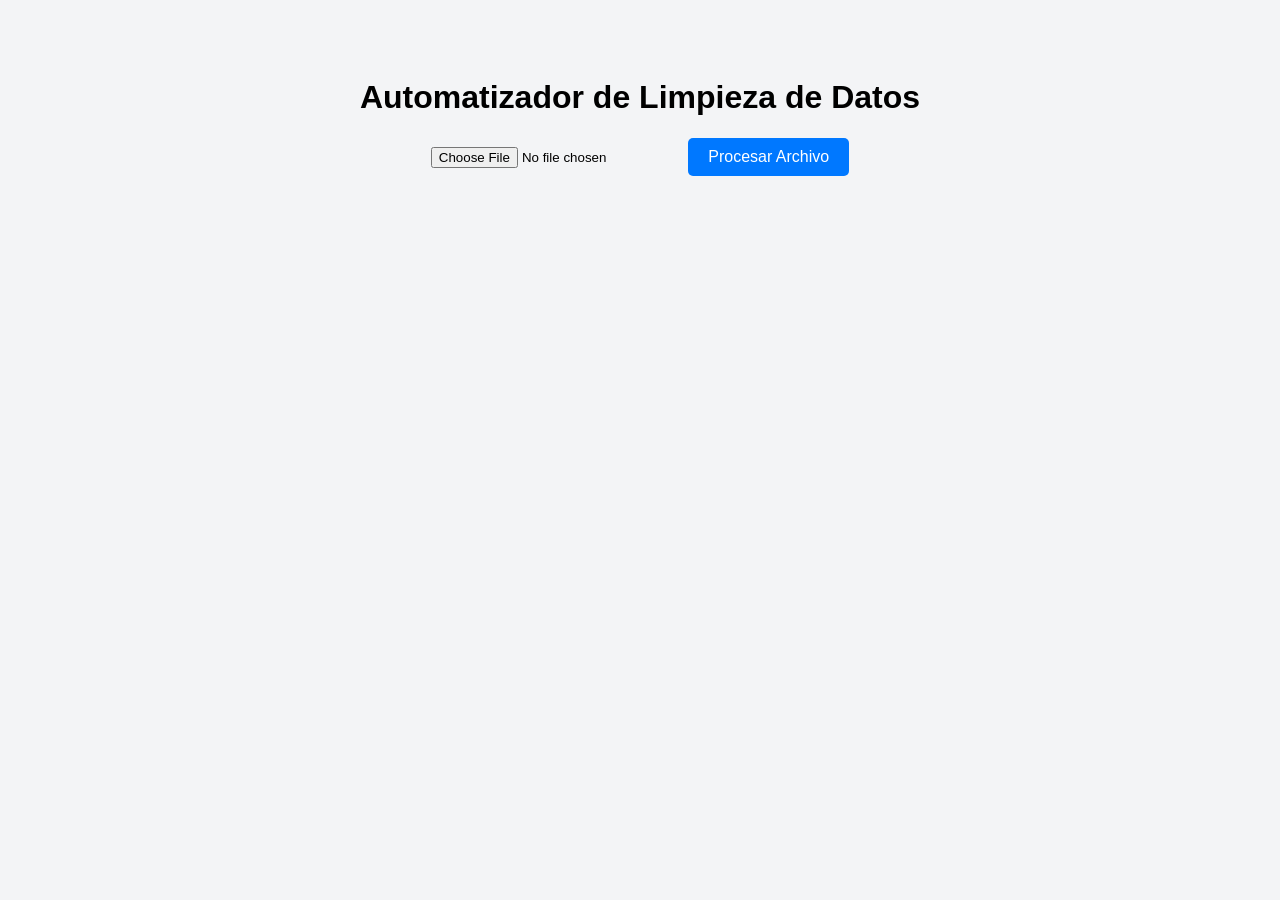
==== index.html @ 405d4a01 "Primer commit" ====
<!DOCTYPE html>
<html lang="es">
<head>
    <meta charset="UTF-8">
    <title>Procesador de Datos</title>
    <link rel="stylesheet" href="estilo.css">
</head>
<body>

    <h1>Automatizador de Limpieza de Datos</h1>

    <div class="contenedor">
        <input type="file" id="archivo" />
        <button onclick="subirArchivo()">Procesar Archivo</button>
    </div>

    <p id="estado"></p>

    <script src="script.js"></script>
</body>
</html>
---- estilo.css ----
body {
    background: #f3f4f6;
    font-family: Arial, sans-serif;
    text-align: center;
    padding: 50px;
}

.contenedor {
    margin-top: 20px;
}

button {
    padding: 10px 20px;
    background: #0078ff;
    border: none;
    color: white;
    font-size: 16px;
    cursor: pointer;
    border-radius: 5px;
}

button:hover {
    background: #005fcc;
}

#estado {
    margin-top: 20px;
    font-size: 18px;
}
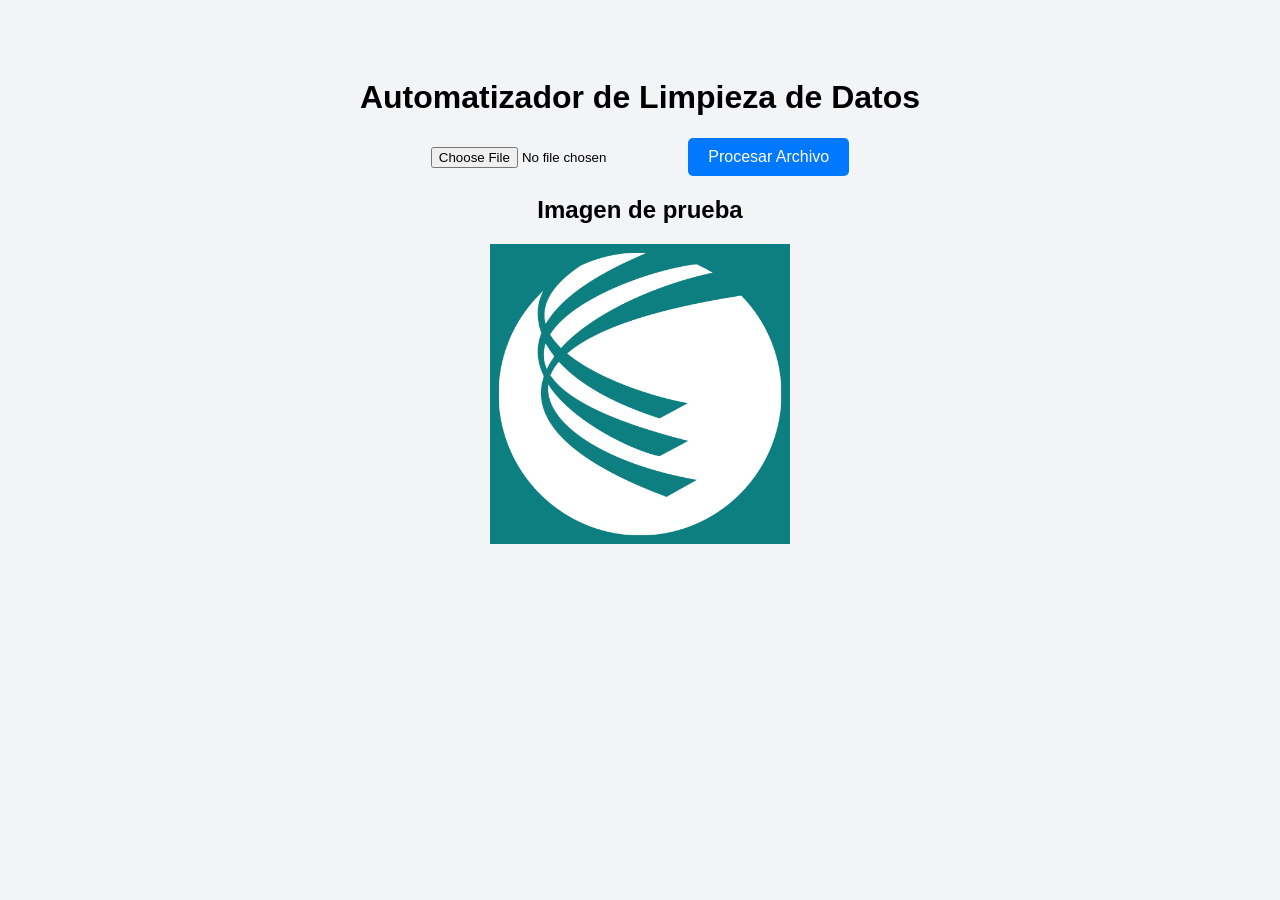
==== commit 3c1bb4f1: "Agrega estructura HTML y recursos iniciales" ====
--- a/index.html
+++ b/index.html
@@ -13,7 +13,12 @@
         <input type="file" id="archivo" />
         <button onclick="subirArchivo()">Procesar Archivo</button>
     </div>
-
+    
+    <!-- Ejemplo de imagen (ruta relativa a la carpeta "imagenes") -->
+    <div>
+        <h2>Imagen de prueba</h2>
+        <img src="imagenes/unnamed.png" alt="Imagen de prueba" style="max-width:300px;">
+    </div>
     <p id="estado"></p>
 
     <script src="script.js"></script>
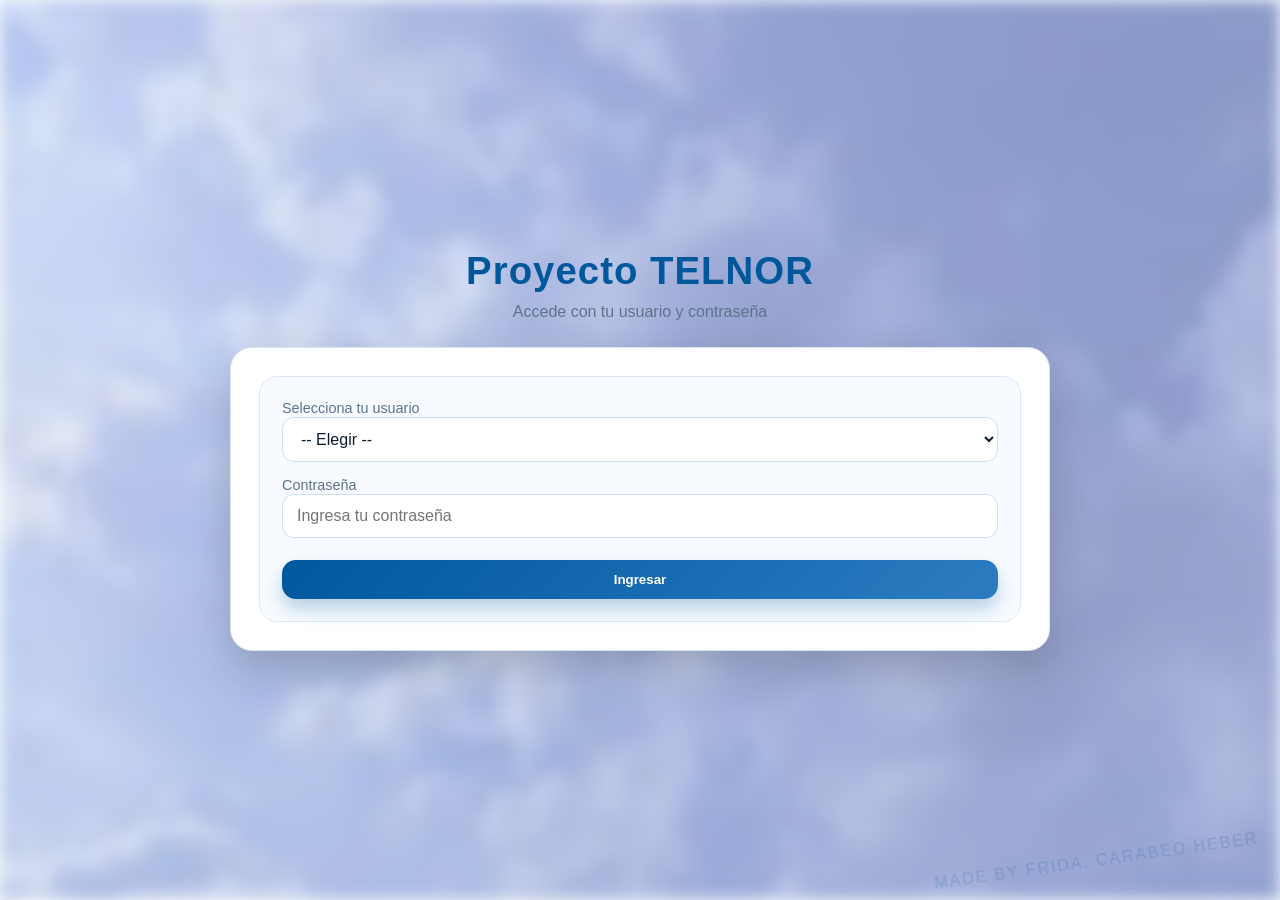
==== commit 33af8066: "prueba" ====
--- a/index.html
+++ b/index.html
@@ -1,26 +1,205 @@
 <!DOCTYPE html>
 <html lang="es">
 <head>
-    <meta charset="UTF-8">
-    <title>Procesador de Datos</title>
-    <link rel="stylesheet" href="estilo.css">
+  <meta charset="UTF-8">
+  <meta name="viewport" content="width=device-width, initial-scale=1.0"/>
+  <title>Inicio - Proyecto TELNOR</title>
+  <style>
+    :root{
+      --primary:#00589C;
+      --primary-light:#2d7cc2;
+      --primary-dark:#003f70;
+      --bg:#f1f6fb;
+      --panel:#ffffff;
+      --card:#f7fbff;
+      --text:#0b1d2e;
+      --muted:#5c738a;
+      --shadow:0 18px 40px rgba(0,0,0,0.18);
+    }
+
+    *{box-sizing:border-box;margin:0;padding:0}
+
+    body{
+      font-family: Arial, sans-serif;
+      color:var(--text);
+      min-height:100vh;
+      display:flex;
+      align-items:center;
+      justify-content:center;
+      padding:30px 16px;
+      position:relative;
+      overflow:hidden;
+    }
+
+    /* IMAGEN DE FONDO */
+    .bg-image{
+      position:fixed;
+      inset:0;
+      background:url("imagenes/imggg.jpeg") center/cover no-repeat;
+      filter:blur(8px) brightness(0.95);
+      z-index:0;
+    }
+
+    /* Capa suave encima de la imagen */
+    body::before{
+      content:"";
+      position:fixed;
+      inset:0;
+      background:rgba(241,246,251,0.55);
+      z-index:1;
+    }
+
+    /* Marca de agua */
+    body::after{
+      content:"MADE BY FRIDA, CARABEO HEBER";
+      position:fixed;
+      bottom:30px;
+      right:20px;
+      font-size:1rem;
+      letter-spacing:2px;
+      color:rgba(0,88,156,0.20);
+      transform:rotate(-8deg);
+      pointer-events:none;
+      z-index:2;
+    }
+
+    .wrapper{
+      width:100%;
+      max-width:820px;
+      text-align:center;
+      position:relative;
+      z-index:3;
+    }
+
+    h1{
+      color:var(--primary);
+      letter-spacing:1px;
+      margin-bottom:10px;
+      font-size:2.4rem;
+    }
+
+    p{
+      color:var(--muted);
+      margin-bottom:26px;
+      font-size:1rem;
+    }
+
+    .panel{
+      background:var(--panel);
+      border-radius:22px;
+      box-shadow:var(--shadow);
+      padding:28px;
+      border:1px solid #d5e6f7;
+    }
+
+    .login-card{
+      background:var(--card);
+      border-radius:18px;
+      padding:22px;
+      border:1px solid #dbe9f6;
+      text-align:left;
+      display:grid;
+      gap:14px;
+    }
+
+    label{
+      font-size:0.9rem;
+      color:var(--muted);
+    }
+
+    select, input{
+      width:100%;
+      padding:12px 14px;
+      border-radius:12px;
+      border:1px solid #cfe0f1;
+      background:#ffffff;
+      color:var(--text);
+      outline:none;
+      font-size:1rem;
+    }
+
+    .btn{
+      margin-top:8px;
+      width:100%;
+      padding:12px 18px;
+      border-radius:14px;
+      background:linear-gradient(135deg, var(--primary) 0%, var(--primary-light) 100%);
+      color:#ffffff;
+      font-weight:bold;
+      border:none;
+      cursor:pointer;
+      box-shadow:0 10px 18px rgba(0,88,156,0.25);
+      transition:transform 0.2s ease, box-shadow 0.3s ease;
+    }
+
+    .btn:hover{
+      transform:translateY(-2px);
+      box-shadow:0 14px 24px rgba(0,88,156,0.35);
+    }
+
+    .error{
+      margin-top:8px;
+      font-size:0.9rem;
+      color:#b42318;
+      display:none;
+    }
+  </style>
 </head>
 <body>
-
-    <h1>Automatizador de Limpieza de Datos</h1>
-
-    <div class="contenedor">
-        <input type="file" id="archivo" />
-        <button onclick="subirArchivo()">Procesar Archivo</button>
+  <!-- IMAGEN DE FONDO -->
+  <div class="bg-image"></div>
+
+  <div class="wrapper">
+    <h1>Proyecto TELNOR</h1>
+    <p>Accede con tu usuario y contraseña</p>
+
+    <div class="panel">
+      <form class="login-card" id="loginForm">
+        <div>
+          <label for="usuario">Selecciona tu usuario</label>
+          <select id="usuario" required>
+            <option value="">-- Elegir --</option>
+            <option value="valeria">Valeria</option>
+            <option value="christian">Christian</option>
+          </select>
+        </div>
+
+        <div>
+          <label for="password">Contraseña</label>
+          <input id="password" type="password" placeholder="Ingresa tu contraseña" required />
+        </div>
+
+        <button class="btn" type="submit">Ingresar</button>
+        <div class="error" id="errorMsg">Usuario o contraseña incorrectos.</div>
+      </form>
     </div>
-    
-    <!-- Ejemplo de imagen (ruta relativa a la carpeta "imagenes") -->
-    <div>
-        <h2>Imagen de prueba</h2>
-        <img src="imagenes/unnamed.png" alt="Imagen de prueba" style="max-width:300px;">
-    </div>
-    <p id="estado"></p>
-
-    <script src="script.js"></script>
+  </div>
+
+  <script>
+    const form = document.getElementById("loginForm");
+    const usuario = document.getElementById("usuario");
+    const password = document.getElementById("password");
+    const errorMsg = document.getElementById("errorMsg");
+
+    form.addEventListener("submit", (e) => {
+      e.preventDefault();
+      errorMsg.style.display = "none";
+
+      const user = usuario.value;
+      const pass = password.value;
+
+      if (user === "valeria" && pass === "12345678") {
+        window.location.href = "valeria-semaforo.html";
+        return;
+      }
+
+      if (user === "christian" && pass === "87654321") {
+        window.location.href = "christian.html";
+        return;
+      }
+
+      errorMsg.style.display = "block";
+    });
+  </script>
 </body>
 </html>
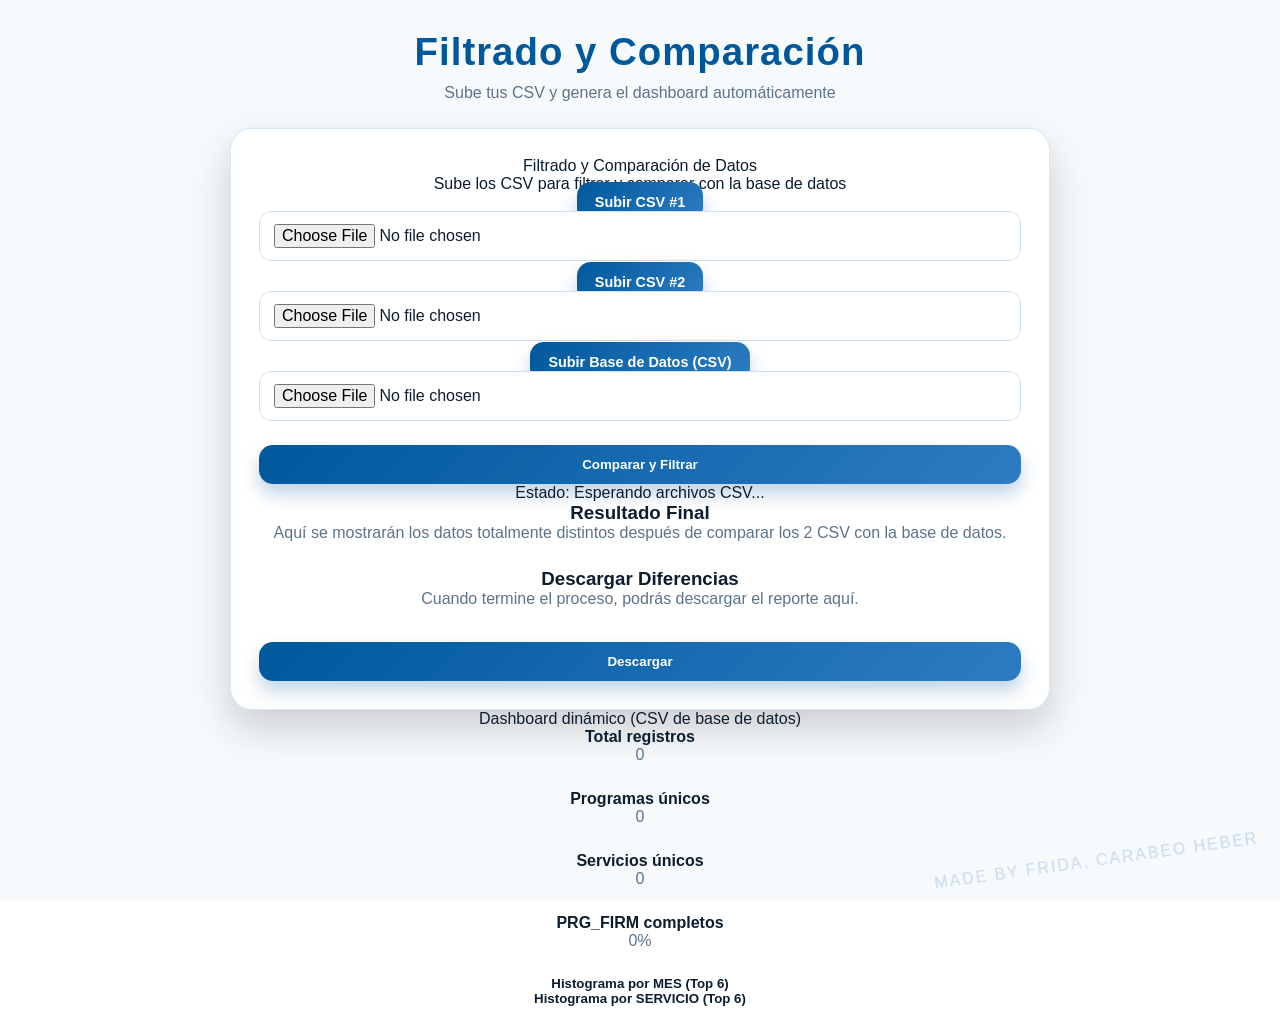
==== commit 3de1a054: "Changes to be committed: 	modified:   assets/estilo.css 	modified:   index.html" ====
--- a/index.html
+++ b/index.html
@@ -1,204 +1,153 @@
 <!DOCTYPE html>
 <html lang="es">
 <head>
-  <meta charset="UTF-8">
+  <meta charset="UTF-8" />
   <meta name="viewport" content="width=device-width, initial-scale=1.0"/>
-  <title>Inicio - Proyecto TELNOR</title>
-  <style>
-    :root{
-      --primary:#00589C;
-      --primary-light:#2d7cc2;
-      --primary-dark:#003f70;
-      --bg:#f1f6fb;
-      --panel:#ffffff;
-      --card:#f7fbff;
-      --text:#0b1d2e;
-      --muted:#5c738a;
-      --shadow:0 18px 40px rgba(0,0,0,0.18);
-    }
-
-    *{box-sizing:border-box;margin:0;padding:0}
-
-    body{
-      font-family: Arial, sans-serif;
-      color:var(--text);
-      min-height:100vh;
-      display:flex;
-      align-items:center;
-      justify-content:center;
-      padding:30px 16px;
-      position:relative;
-      overflow:hidden;
-    }
-
-    /* IMAGEN DE FONDO */
-    .bg-image{
-      position:fixed;
-      inset:0;
-      background:url("imagenes/imggg.jpeg") center/cover no-repeat;
-      filter:blur(8px) brightness(0.95);
-      z-index:0;
-    }
-
-    /* Capa suave encima de la imagen */
-    body::before{
-      content:"";
-      position:fixed;
-      inset:0;
-      background:rgba(241,246,251,0.55);
-      z-index:1;
-    }
-
-    /* Marca de agua */
-    body::after{
-      content:"MADE BY FRIDA, CARABEO HEBER";
-      position:fixed;
-      bottom:30px;
-      right:20px;
-      font-size:1rem;
-      letter-spacing:2px;
-      color:rgba(0,88,156,0.20);
-      transform:rotate(-8deg);
-      pointer-events:none;
-      z-index:2;
-    }
-
-    .wrapper{
-      width:100%;
-      max-width:820px;
-      text-align:center;
-      position:relative;
-      z-index:3;
-    }
-
-    h1{
-      color:var(--primary);
-      letter-spacing:1px;
-      margin-bottom:10px;
-      font-size:2.4rem;
-    }
-
-    p{
-      color:var(--muted);
-      margin-bottom:26px;
-      font-size:1rem;
-    }
-
-    .panel{
-      background:var(--panel);
-      border-radius:22px;
-      box-shadow:var(--shadow);
-      padding:28px;
-      border:1px solid #d5e6f7;
-    }
-
-    .login-card{
-      background:var(--card);
-      border-radius:18px;
-      padding:22px;
-      border:1px solid #dbe9f6;
-      text-align:left;
-      display:grid;
-      gap:14px;
-    }
-
-    label{
-      font-size:0.9rem;
-      color:var(--muted);
-    }
-
-    select, input{
-      width:100%;
-      padding:12px 14px;
-      border-radius:12px;
-      border:1px solid #cfe0f1;
-      background:#ffffff;
-      color:var(--text);
-      outline:none;
-      font-size:1rem;
-    }
-
-    .btn{
-      margin-top:8px;
-      width:100%;
-      padding:12px 18px;
-      border-radius:14px;
-      background:linear-gradient(135deg, var(--primary) 0%, var(--primary-light) 100%);
-      color:#ffffff;
-      font-weight:bold;
-      border:none;
-      cursor:pointer;
-      box-shadow:0 10px 18px rgba(0,88,156,0.25);
-      transition:transform 0.2s ease, box-shadow 0.3s ease;
-    }
-
-    .btn:hover{
-      transform:translateY(-2px);
-      box-shadow:0 14px 24px rgba(0,88,156,0.35);
-    }
-
-    .error{
-      margin-top:8px;
-      font-size:0.9rem;
-      color:#b42318;
-      display:none;
-    }
-  </style>
+  <title>DATOS TELNOR</title>
+  <link rel="stylesheet" href="assets/estilo.css">
 </head>
 <body>
-  <!-- IMAGEN DE FONDO -->
-  <div class="bg-image"></div>
+  <div class="wrapper">
+    <header>
+      <h1>Filtrado y Comparación</h1>
+      <p>Sube tus CSV y genera el dashboard automáticamente</p>
+    </header>
 
-  <div class="wrapper">
-    <h1>Proyecto TELNOR</h1>
-    <p>Accede con tu usuario y contraseña</p>
+    <section class="panel">
+      <div class="card">
+        <div class="upload-title">Filtrado y Comparación de Datos</div>
+        <div class="upload-sub">Sube los CSV para filtrar y comparar con la base de datos</div>
 
-    <div class="panel">
-      <form class="login-card" id="loginForm">
-        <div>
-          <label for="usuario">Selecciona tu usuario</label>
-          <select id="usuario" required>
-            <option value="">-- Elegir --</option>
-            <option value="valeria">Valeria</option>
-            <option value="christian">Christian</option>
-          </select>
+        <label class="btn" for="csvA">Subir CSV #1</label>
+        <input id="csvA" type="file" accept=".csv" />
+        <div style="height:12px;"></div>
+
+        <label class="btn" for="csvB">Subir CSV #2</label>
+        <input id="csvB" type="file" accept=".csv" />
+        <div style="height:12px;"></div>
+
+        <label class="btn btn-secondary" for="csvBase">Subir Base de Datos (CSV)</label>
+        <input id="csvBase" type="file" accept=".csv" />
+
+        <div style="margin-top:16px;">
+          <button class="btn">Comparar y Filtrar</button>
         </div>
 
-        <div>
-          <label for="password">Contraseña</label>
-          <input id="password" type="password" placeholder="Ingresa tu contraseña" required />
+        <div class="status" id="csvStatus">
+          Estado: Esperando archivos CSV...
+        </div>
+      </div>
+
+      <div class="right">
+        <div class="info">
+          <h3>Resultado Final</h3>
+          <p>Aquí se mostrarán los datos totalmente distintos después de comparar los 2 CSV con la base de datos.</p>
         </div>
 
-        <button class="btn" type="submit">Ingresar</button>
-        <div class="error" id="errorMsg">Usuario o contraseña incorrectos.</div>
-      </form>
-    </div>
+        <div class="download">
+          <h3>Descargar Diferencias</h3>
+          <p>Cuando termine el proceso, podrás descargar el reporte aquí.</p>
+          <button class="btn">Descargar</button>
+        </div>
+      </div>
+    </section>
+
+    <section class="dashboard">
+      <div class="dash-title">Dashboard dinámico (CSV de base de datos)</div>
+
+      <div class="kpi-grid">
+        <div class="kpi"><h4>Total registros</h4><p id="kpiTotal">0</p></div>
+        <div class="kpi"><h4>Programas únicos</h4><p id="kpiProgramas">0</p></div>
+        <div class="kpi"><h4>Servicios únicos</h4><p id="kpiServicios">0</p></div>
+        <div class="kpi"><h4>PRG_FIRM completos</h4><p id="kpiFirm">0%</p></div>
+      </div>
+
+      <div class="histograms">
+        <div class="histogram">
+          <h5>Histograma por MES (Top 6)</h5>
+          <div class="bars" id="barsMes"></div>
+          <div class="legend" id="legendMes"></div>
+        </div>
+        <div class="histogram">
+          <h5>Histograma por SERVICIO (Top 6)</h5>
+          <div class="bars" id="barsServicio"></div>
+          <div class="legend" id="legendServicio"></div>
+        </div>
+      </div>
+    </section>
   </div>
 
   <script>
-    const form = document.getElementById("loginForm");
-    const usuario = document.getElementById("usuario");
-    const password = document.getElementById("password");
-    const errorMsg = document.getElementById("errorMsg");
+    const csvBaseInput = document.getElementById("csvBase");
+    const csvStatus = document.getElementById("csvStatus");
+    const kpiTotal = document.getElementById("kpiTotal");
+    const kpiProgramas = document.getElementById("kpiProgramas");
+    const kpiServicios = document.getElementById("kpiServicios");
+    const kpiFirm = document.getElementById("kpiFirm");
+    const barsMes = document.getElementById("barsMes");
+    const legendMes = document.getElementById("legendMes");
+    const barsServicio = document.getElementById("barsServicio");
+    const legendServicio = document.getElementById("legendServicio");
 
-    form.addEventListener("submit", (e) => {
-      e.preventDefault();
-      errorMsg.style.display = "none";
+    function parseCSV(text){
+      const lines = text.trim().split(/\r?\n/);
+      const headers = lines.shift().split(",").map(h => h.trim());
+      return lines.map(line => {
+        const values = line.split(",").map(v => v.trim());
+        const obj = {};
+        headers.forEach((h, i) => obj[h] = values[i] ?? "");
+        return obj;
+      });
+    }
 
-      const user = usuario.value;
-      const pass = password.value;
+    function countBy(rows, key){
+      const map = new Map();
+      rows.forEach(r => {
+        const val = (r[key] || "").trim();
+        if(!val) return;
+        map.set(val, (map.get(val) || 0) + 1);
+      });
+      return Array.from(map.entries()).sort((a,b)=>b[1]-a[1]).slice(0,6);
+    }
 
-      if (user === "valeria" && pass === "12345678") {
-        window.location.href = "valeria-semaforo.html";
-        return;
-      }
+    function renderBars(container, legend, data){
+      container.innerHTML = "";
+      legend.innerHTML = "";
+      const max = Math.max(...data.map(d=>d[1]), 1);
+      data.forEach(([label, value])=>{
+        const bar = document.createElement("div");
+        bar.className = "bar";
+        bar.style.height = `${(value / max) * 100}%`;
+        container.appendChild(bar);
 
-      if (user === "christian" && pass === "87654321") {
-        window.location.href = "christian.html";
-        return;
-      }
+        const item = document.createElement("div");
+        item.textContent = `${label}: ${value}`;
+        legend.appendChild(item);
+      });
+    }
 
-      errorMsg.style.display = "block";
+    csvBaseInput.addEventListener("change", (e)=>{
+      const file = e.target.files[0];
+      if(!file) return;
+
+      const reader = new FileReader();
+      reader.onload = () => {
+        const rows = parseCSV(reader.result);
+
+        csvStatus.textContent = `Estado: Base de datos cargada (${rows.length} filas).`;
+
+        kpiTotal.textContent = rows.length.toLocaleString();
+        kpiProgramas.textContent = new Set(rows.map(r => r["PROGRAMA"]?.trim()).filter(Boolean)).size;
+        kpiServicios.textContent = new Set(rows.map(r => r["SERVICIO"]?.trim()).filter(Boolean)).size;
+
+        const firmCount = rows.filter(r => (r["PRG_FIRM"] || "").trim() !== "").length;
+        const firmPct = rows.length ? Math.round((firmCount / rows.length) * 100) : 0;
+        kpiFirm.textContent = `${firmPct}%`;
+
+        renderBars(barsMes, legendMes, countBy(rows, "MES"));
+        renderBars(barsServicio, legendServicio, countBy(rows, "SERVICIO"));
+      };
+      reader.readAsText(file);
     });
   </script>
 </body>
--- a/assets/estilo.css
+++ b/assets/estilo.css
@@ -0,0 +1,138 @@
+  :root{
+      --primary:#00589C;
+      --primary-light:#2d7cc2;
+      --primary-dark:#003f70;
+      --bg:#f1f6fb;
+      --panel:#ffffff;
+      --card:#f7fbff;
+      --text:#0b1d2e;
+      --muted:#5c738a;
+      --shadow:0 18px 40px rgba(0,0,0,0.18);
+    }
+
+    *{box-sizing:border-box;margin:0;padding:0}
+
+    body{
+      font-family: Arial, sans-serif;
+      color:var(--text);
+      min-height:100vh;
+      display:flex;
+      align-items:center;
+      justify-content:center;
+      padding:30px 16px;
+      position:relative;
+      overflow:hidden;
+    }
+
+    /* IMAGEN DE FONDO */
+    .bg-image{
+      position:fixed;
+      inset:0;
+      background:url("imagenes/imggg.jpeg") center/cover no-repeat;
+      filter:blur(8px) brightness(0.95);
+      z-index:0;
+    }
+
+    /* Capa suave encima de la imagen */
+    body::before{
+      content:"";
+      position:fixed;
+      inset:0;
+      background:rgba(241,246,251,0.55);
+      z-index:1;
+    }
+
+    /* Marca de agua */
+    body::after{
+      content:"MADE BY FRIDA, CARABEO HEBER";
+      position:fixed;
+      bottom:30px;
+      right:20px;
+      font-size:1rem;
+      letter-spacing:2px;
+      color:rgba(0,88,156,0.20);
+      transform:rotate(-8deg);
+      pointer-events:none;
+      z-index:2;
+    }
+
+    .wrapper{
+      width:100%;
+      max-width:820px;
+      text-align:center;
+      position:relative;
+      z-index:3;
+    }
+
+    h1{
+      color:var(--primary);
+      letter-spacing:1px;
+      margin-bottom:10px;
+      font-size:2.4rem;
+    }
+
+    p{
+      color:var(--muted);
+      margin-bottom:26px;
+      font-size:1rem;
+    }
+
+    .panel{
+      background:var(--panel);
+      border-radius:22px;
+      box-shadow:var(--shadow);
+      padding:28px;
+      border:1px solid #d5e6f7;
+    }
+
+    .login-card{
+      background:var(--card);
+      border-radius:18px;
+      padding:22px;
+      border:1px solid #dbe9f6;
+      text-align:left;
+      display:grid;
+      gap:14px;
+    }
+
+    label{
+      font-size:0.9rem;
+      color:var(--muted);
+    }
+
+    select, input{
+      width:100%;
+      padding:12px 14px;
+      border-radius:12px;
+      border:1px solid #cfe0f1;
+      background:#ffffff;
+      color:var(--text);
+      outline:none;
+      font-size:1rem;
+    }
+
+    .btn{
+      margin-top:8px;
+      width:100%;
+      padding:12px 18px;
+      border-radius:14px;
+      background:linear-gradient(135deg, var(--primary) 0%, var(--primary-light) 100%);
+      color:#ffffff;
+      font-weight:bold;
+      border:none;
+      cursor:pointer;
+      box-shadow:0 10px 18px rgba(0,88,156,0.25);
+      transition:transform 0.2s ease, box-shadow 0.3s ease;
+    }
+
+    .btn:hover{
+      transform:translateY(-2px);
+      box-shadow:0 14px 24px rgba(0,88,156,0.35);
+    }
+
+    .error{
+      margin-top:8px;
+      font-size:0.9rem;
+      color:#b42318;
+      display:none;
+    } 
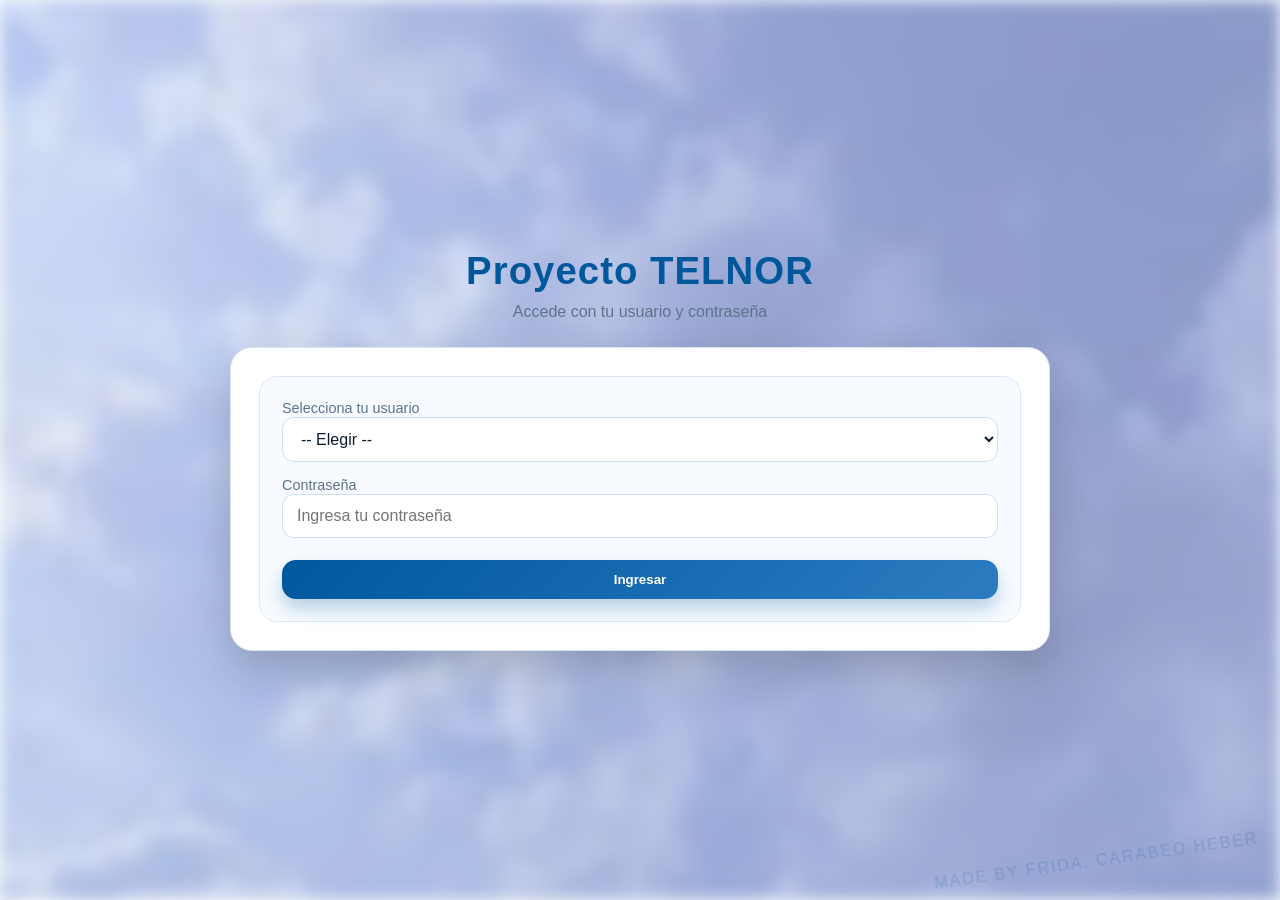
==== commit d39902ee: "PRUEBA" ====
--- a/index.html
+++ b/index.html
@@ -1,153 +1,204 @@
 <!DOCTYPE html>
 <html lang="es">
 <head>
-  <meta charset="UTF-8" />
+  <meta charset="UTF-8">
   <meta name="viewport" content="width=device-width, initial-scale=1.0"/>
-  <title>DATOS TELNOR</title>
-  <link rel="stylesheet" href="assets/estilo.css">
+  <title>Inicio - Proyecto TELNOR</title>
+  <style>
+    :root{
+      --primary:#00589C;
+      --primary-light:#2d7cc2;
+      --primary-dark:#003f70;
+      --bg:#f1f6fb;
+      --panel:#ffffff;
+      --card:#f7fbff;
+      --text:#0b1d2e;
+      --muted:#5c738a;
+      --shadow:0 18px 40px rgba(0,0,0,0.18);
+    }
+
+    *{box-sizing:border-box;margin:0;padding:0}
+
+    body{
+      font-family: Arial, sans-serif;
+      color:var(--text);
+      min-height:100vh;
+      display:flex;
+      align-items:center;
+      justify-content:center;
+      padding:30px 16px;
+      position:relative;
+      overflow:hidden;
+    }
+
+    /* IMAGEN DE FONDO */
+    .bg-image{
+      position:fixed;
+      inset:0;
+      background:url("imagenes/imggg.jpeg") center/cover no-repeat;
+      filter:blur(8px) brightness(0.95);
+      z-index:0;
+    }
+
+    /* Capa suave encima de la imagen */
+    body::before{
+      content:"";
+      position:fixed;
+      inset:0;
+      background:rgba(241,246,251,0.55);
+      z-index:1;
+    }
+
+    /* Marca de agua */
+    body::after{
+      content:"MADE BY FRIDA, CARABEO HEBER";
+      position:fixed;
+      bottom:30px;
+      right:20px;
+      font-size:1rem;
+      letter-spacing:2px;
+      color:rgba(0,88,156,0.20);
+      transform:rotate(-8deg);
+      pointer-events:none;
+      z-index:2;
+    }
+
+    .wrapper{
+      width:100%;
+      max-width:820px;
+      text-align:center;
+      position:relative;
+      z-index:3;
+    }
+
+    h1{
+      color:var(--primary);
+      letter-spacing:1px;
+      margin-bottom:10px;
+      font-size:2.4rem;
+    }
+
+    p{
+      color:var(--muted);
+      margin-bottom:26px;
+      font-size:1rem;
+    }
+
+    .panel{
+      background:var(--panel);
+      border-radius:22px;
+      box-shadow:var(--shadow);
+      padding:28px;
+      border:1px solid #d5e6f7;
+    }
+
+    .login-card{
+      background:var(--card);
+      border-radius:18px;
+      padding:22px;
+      border:1px solid #dbe9f6;
+      text-align:left;
+      display:grid;
+      gap:14px;
+    }
+
+    label{
+      font-size:0.9rem;
+      color:var(--muted);
+    }
+
+    select, input{
+      width:100%;
+      padding:12px 14px;
+      border-radius:12px;
+      border:1px solid #cfe0f1;
+      background:#ffffff;
+      color:var(--text);
+      outline:none;
+      font-size:1rem;
+    }
+
+    .btn{
+      margin-top:8px;
+      width:100%;
+      padding:12px 18px;
+      border-radius:14px;
+      background:linear-gradient(135deg, var(--primary) 0%, var(--primary-light) 100%);
+      color:#ffffff;
+      font-weight:bold;
+      border:none;
+      cursor:pointer;
+      box-shadow:0 10px 18px rgba(0,88,156,0.25);
+      transition:transform 0.2s ease, box-shadow 0.3s ease;
+    }
+
+    .btn:hover{
+      transform:translateY(-2px);
+      box-shadow:0 14px 24px rgba(0,88,156,0.35);
+    }
+
+    .error{
+      margin-top:8px;
+      font-size:0.9rem;
+      color:#b42318;
+      display:none;
+    }
+  </style>
 </head>
 <body>
+  <!-- IMAGEN DE FONDO -->
+  <div class="bg-image"></div>
+
   <div class="wrapper">
-    <header>
-      <h1>Filtrado y Comparación</h1>
-      <p>Sube tus CSV y genera el dashboard automáticamente</p>
-    </header>
-
-    <section class="panel">
-      <div class="card">
-        <div class="upload-title">Filtrado y Comparación de Datos</div>
-        <div class="upload-sub">Sube los CSV para filtrar y comparar con la base de datos</div>
-
-        <label class="btn" for="csvA">Subir CSV #1</label>
-        <input id="csvA" type="file" accept=".csv" />
-        <div style="height:12px;"></div>
-
-        <label class="btn" for="csvB">Subir CSV #2</label>
-        <input id="csvB" type="file" accept=".csv" />
-        <div style="height:12px;"></div>
-
-        <label class="btn btn-secondary" for="csvBase">Subir Base de Datos (CSV)</label>
-        <input id="csvBase" type="file" accept=".csv" />
-
-        <div style="margin-top:16px;">
-          <button class="btn">Comparar y Filtrar</button>
+    <h1>Proyecto TELNOR</h1>
+    <p>Accede con tu usuario y contraseña</p>
+
+    <div class="panel">
+      <form class="login-card" id="loginForm">
+        <div>
+          <label for="usuario">Selecciona tu usuario</label>
+          <select id="usuario" required>
+            <option value="">-- Elegir --</option>
+            <option value="valeria">Valeria</option>
+            <option value="christian">Christian</option>
+          </select>
         </div>
 
-        <div class="status" id="csvStatus">
-          Estado: Esperando archivos CSV...
+        <div>
+          <label for="password">Contraseña</label>
+          <input id="password" type="password" placeholder="Ingresa tu contraseña" required />
         </div>
-      </div>
-
-      <div class="right">
-        <div class="info">
-          <h3>Resultado Final</h3>
-          <p>Aquí se mostrarán los datos totalmente distintos después de comparar los 2 CSV con la base de datos.</p>
-        </div>
-
-        <div class="download">
-          <h3>Descargar Diferencias</h3>
-          <p>Cuando termine el proceso, podrás descargar el reporte aquí.</p>
-          <button class="btn">Descargar</button>
-        </div>
-      </div>
-    </section>
-
-    <section class="dashboard">
-      <div class="dash-title">Dashboard dinámico (CSV de base de datos)</div>
-
-      <div class="kpi-grid">
-        <div class="kpi"><h4>Total registros</h4><p id="kpiTotal">0</p></div>
-        <div class="kpi"><h4>Programas únicos</h4><p id="kpiProgramas">0</p></div>
-        <div class="kpi"><h4>Servicios únicos</h4><p id="kpiServicios">0</p></div>
-        <div class="kpi"><h4>PRG_FIRM completos</h4><p id="kpiFirm">0%</p></div>
-      </div>
-
-      <div class="histograms">
-        <div class="histogram">
-          <h5>Histograma por MES (Top 6)</h5>
-          <div class="bars" id="barsMes"></div>
-          <div class="legend" id="legendMes"></div>
-        </div>
-        <div class="histogram">
-          <h5>Histograma por SERVICIO (Top 6)</h5>
-          <div class="bars" id="barsServicio"></div>
-          <div class="legend" id="legendServicio"></div>
-        </div>
-      </div>
-    </section>
+
+        <button class="btn" type="submit">Ingresar</button>
+        <div class="error" id="errorMsg">Usuario o contraseña incorrectos.</div>
+      </form>
+    </div>
   </div>
 
   <script>
-    const csvBaseInput = document.getElementById("csvBase");
-    const csvStatus = document.getElementById("csvStatus");
-    const kpiTotal = document.getElementById("kpiTotal");
-    const kpiProgramas = document.getElementById("kpiProgramas");
-    const kpiServicios = document.getElementById("kpiServicios");
-    const kpiFirm = document.getElementById("kpiFirm");
-    const barsMes = document.getElementById("barsMes");
-    const legendMes = document.getElementById("legendMes");
-    const barsServicio = document.getElementById("barsServicio");
-    const legendServicio = document.getElementById("legendServicio");
-
-    function parseCSV(text){
-      const lines = text.trim().split(/\r?\n/);
-      const headers = lines.shift().split(",").map(h => h.trim());
-      return lines.map(line => {
-        const values = line.split(",").map(v => v.trim());
-        const obj = {};
-        headers.forEach((h, i) => obj[h] = values[i] ?? "");
-        return obj;
-      });
-    }
-
-    function countBy(rows, key){
-      const map = new Map();
-      rows.forEach(r => {
-        const val = (r[key] || "").trim();
-        if(!val) return;
-        map.set(val, (map.get(val) || 0) + 1);
-      });
-      return Array.from(map.entries()).sort((a,b)=>b[1]-a[1]).slice(0,6);
-    }
-
-    function renderBars(container, legend, data){
-      container.innerHTML = "";
-      legend.innerHTML = "";
-      const max = Math.max(...data.map(d=>d[1]), 1);
-      data.forEach(([label, value])=>{
-        const bar = document.createElement("div");
-        bar.className = "bar";
-        bar.style.height = `${(value / max) * 100}%`;
-        container.appendChild(bar);
-
-        const item = document.createElement("div");
-        item.textContent = `${label}: ${value}`;
-        legend.appendChild(item);
-      });
-    }
-
-    csvBaseInput.addEventListener("change", (e)=>{
-      const file = e.target.files[0];
-      if(!file) return;
-
-      const reader = new FileReader();
-      reader.onload = () => {
-        const rows = parseCSV(reader.result);
-
-        csvStatus.textContent = `Estado: Base de datos cargada (${rows.length} filas).`;
-
-        kpiTotal.textContent = rows.length.toLocaleString();
-        kpiProgramas.textContent = new Set(rows.map(r => r["PROGRAMA"]?.trim()).filter(Boolean)).size;
-        kpiServicios.textContent = new Set(rows.map(r => r["SERVICIO"]?.trim()).filter(Boolean)).size;
-
-        const firmCount = rows.filter(r => (r["PRG_FIRM"] || "").trim() !== "").length;
-        const firmPct = rows.length ? Math.round((firmCount / rows.length) * 100) : 0;
-        kpiFirm.textContent = `${firmPct}%`;
-
-        renderBars(barsMes, legendMes, countBy(rows, "MES"));
-        renderBars(barsServicio, legendServicio, countBy(rows, "SERVICIO"));
-      };
-      reader.readAsText(file);
+    const form = document.getElementById("loginForm");
+    const usuario = document.getElementById("usuario");
+    const password = document.getElementById("password");
+    const errorMsg = document.getElementById("errorMsg");
+
+    form.addEventListener("submit", (e) => {
+      e.preventDefault();
+      errorMsg.style.display = "none";
+
+      const user = usuario.value;
+      const pass = password.value;
+
+      if (user === "valeria" && pass === "12345678") {
+        window.location.href = "valeria-semaforo.html";
+        return;
+      }
+
+      if (user === "christian" && pass === "87654321") {
+        window.location.href = "christian.html";
+        return;
+      }
+
+      errorMsg.style.display = "block";
     });
   </script>
 </body>
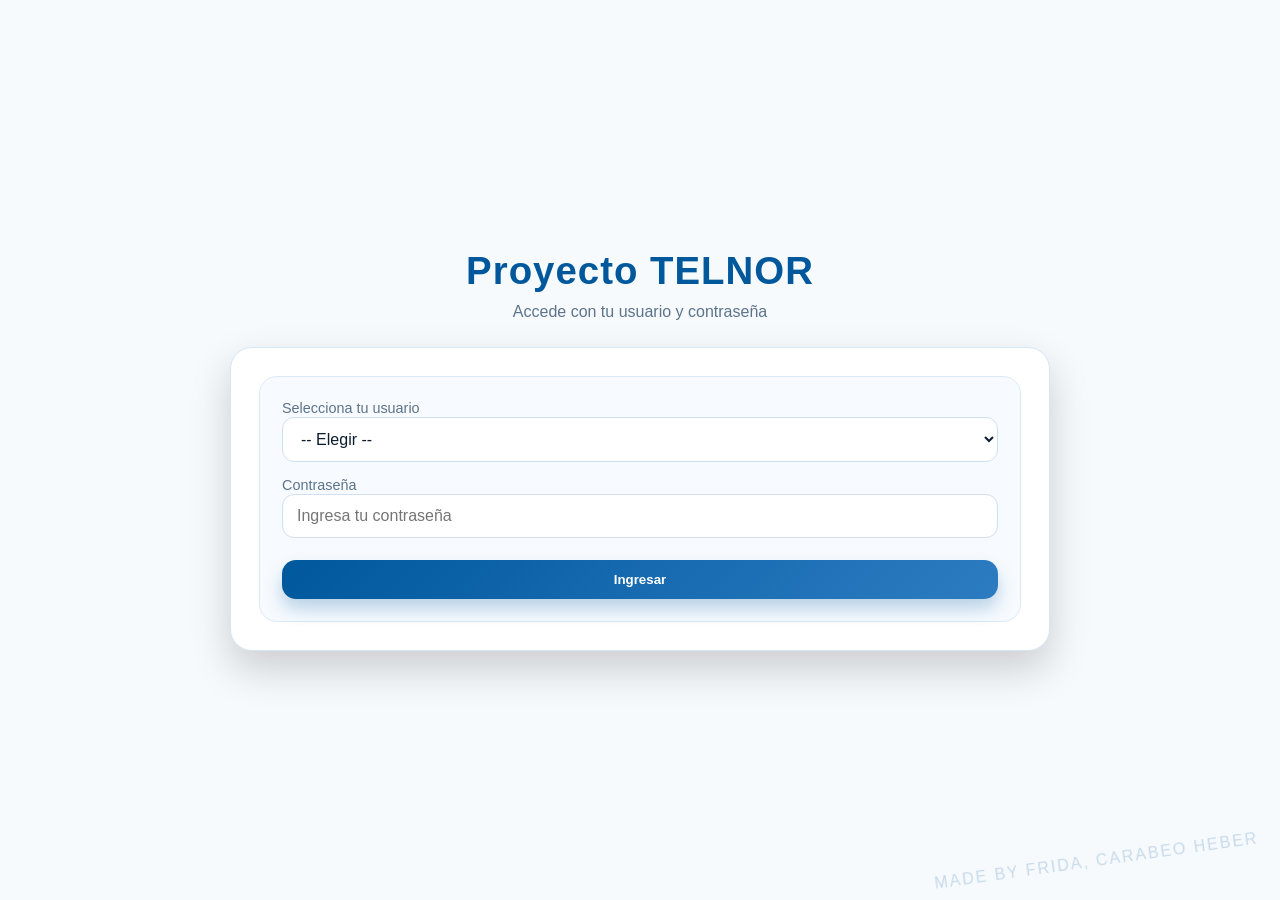
==== commit b13a5df1: "modified:   "TableroMa\303\261anero.py" 	new file:   assets/Distritos nuevos Mara.xlsx 	new file:   " ====
--- a/index.html
+++ b/index.html
@@ -4,146 +4,7 @@
   <meta charset="UTF-8">
   <meta name="viewport" content="width=device-width, initial-scale=1.0"/>
   <title>Inicio - Proyecto TELNOR</title>
-  <style>
-    :root{
-      --primary:#00589C;
-      --primary-light:#2d7cc2;
-      --primary-dark:#003f70;
-      --bg:#f1f6fb;
-      --panel:#ffffff;
-      --card:#f7fbff;
-      --text:#0b1d2e;
-      --muted:#5c738a;
-      --shadow:0 18px 40px rgba(0,0,0,0.18);
-    }
-
-    *{box-sizing:border-box;margin:0;padding:0}
-
-    body{
-      font-family: Arial, sans-serif;
-      color:var(--text);
-      min-height:100vh;
-      display:flex;
-      align-items:center;
-      justify-content:center;
-      padding:30px 16px;
-      position:relative;
-      overflow:hidden;
-    }
-
-    /* IMAGEN DE FONDO */
-    .bg-image{
-      position:fixed;
-      inset:0;
-      background:url("imagenes/imggg.jpeg") center/cover no-repeat;
-      filter:blur(8px) brightness(0.95);
-      z-index:0;
-    }
-
-    /* Capa suave encima de la imagen */
-    body::before{
-      content:"";
-      position:fixed;
-      inset:0;
-      background:rgba(241,246,251,0.55);
-      z-index:1;
-    }
-
-    /* Marca de agua */
-    body::after{
-      content:"MADE BY FRIDA, CARABEO HEBER";
-      position:fixed;
-      bottom:30px;
-      right:20px;
-      font-size:1rem;
-      letter-spacing:2px;
-      color:rgba(0,88,156,0.20);
-      transform:rotate(-8deg);
-      pointer-events:none;
-      z-index:2;
-    }
-
-    .wrapper{
-      width:100%;
-      max-width:820px;
-      text-align:center;
-      position:relative;
-      z-index:3;
-    }
-
-    h1{
-      color:var(--primary);
-      letter-spacing:1px;
-      margin-bottom:10px;
-      font-size:2.4rem;
-    }
-
-    p{
-      color:var(--muted);
-      margin-bottom:26px;
-      font-size:1rem;
-    }
-
-    .panel{
-      background:var(--panel);
-      border-radius:22px;
-      box-shadow:var(--shadow);
-      padding:28px;
-      border:1px solid #d5e6f7;
-    }
-
-    .login-card{
-      background:var(--card);
-      border-radius:18px;
-      padding:22px;
-      border:1px solid #dbe9f6;
-      text-align:left;
-      display:grid;
-      gap:14px;
-    }
-
-    label{
-      font-size:0.9rem;
-      color:var(--muted);
-    }
-
-    select, input{
-      width:100%;
-      padding:12px 14px;
-      border-radius:12px;
-      border:1px solid #cfe0f1;
-      background:#ffffff;
-      color:var(--text);
-      outline:none;
-      font-size:1rem;
-    }
-
-    .btn{
-      margin-top:8px;
-      width:100%;
-      padding:12px 18px;
-      border-radius:14px;
-      background:linear-gradient(135deg, var(--primary) 0%, var(--primary-light) 100%);
-      color:#ffffff;
-      font-weight:bold;
-      border:none;
-      cursor:pointer;
-      box-shadow:0 10px 18px rgba(0,88,156,0.25);
-      transition:transform 0.2s ease, box-shadow 0.3s ease;
-    }
-
-    .btn:hover{
-      transform:translateY(-2px);
-      box-shadow:0 14px 24px rgba(0,88,156,0.35);
-    }
-
-    .error{
-      margin-top:8px;
-      font-size:0.9rem;
-      color:#b42318;
-      display:none;
-    }
-  </style>
+  <link rel="stylesheet" href="assets/estiloInd.css">
 </head>
 <body>
   <!-- IMAGEN DE FONDO -->
--- a/assets/estiloInd.css
+++ b/assets/estiloInd.css
@@ -0,0 +1,138 @@
+  :root{
+      --primary:#00589C;
+      --primary-light:#2d7cc2;
+      --primary-dark:#003f70;
+      --bg:#f1f6fb;
+      --panel:#ffffff;
+      --card:#f7fbff;
+      --text:#0b1d2e;
+      --muted:#5c738a;
+      --shadow:0 18px 40px rgba(0,0,0,0.18);
+    }
+
+    *{box-sizing:border-box;margin:0;padding:0}
+
+    body{
+      font-family: Arial, sans-serif;
+      color:var(--text);
+      min-height:100vh;
+      display:flex;
+      align-items:center;
+      justify-content:center;
+      padding:30px 16px;
+      position:relative;
+      overflow:hidden;
+    }
+
+    /* IMAGEN DE FONDO */
+    .bg-image{
+      position:fixed;
+      inset:0;
+      background:url("imagenes/imggg.jpeg") center/cover no-repeat;
+      filter:blur(8px) brightness(0.95);
+      z-index:0;
+    }
+
+    /* Capa suave encima de la imagen */
+    body::before{
+      content:"";
+      position:fixed;
+      inset:0;
+      background:rgba(241,246,251,0.55);
+      z-index:1;
+    }
+
+    /* Marca de agua */
+    body::after{
+      content:"MADE BY FRIDA, CARABEO HEBER";
+      position:fixed;
+      bottom:30px;
+      right:20px;
+      font-size:1rem;
+      letter-spacing:2px;
+      color:rgba(0,88,156,0.20);
+      transform:rotate(-8deg);
+      pointer-events:none;
+      z-index:2;
+    }
+
+    .wrapper{
+      width:100%;
+      max-width:820px;
+      text-align:center;
+      position:relative;
+      z-index:3;
+    }
+
+    h1{
+      color:var(--primary);
+      letter-spacing:1px;
+      margin-bottom:10px;
+      font-size:2.4rem;
+    }
+
+    p{
+      color:var(--muted);
+      margin-bottom:26px;
+      font-size:1rem;
+    }
+
+    .panel{
+      background:var(--panel);
+      border-radius:22px;
+      box-shadow:var(--shadow);
+      padding:28px;
+      border:1px solid #d5e6f7;
+    }
+
+    .login-card{
+      background:var(--card);
+      border-radius:18px;
+      padding:22px;
+      border:1px solid #dbe9f6;
+      text-align:left;
+      display:grid;
+      gap:14px;
+    }
+
+    label{
+      font-size:0.9rem;
+      color:var(--muted);
+    }
+
+    select, input{
+      width:100%;
+      padding:12px 14px;
+      border-radius:12px;
+      border:1px solid #cfe0f1;
+      background:#ffffff;
+      color:var(--text);
+      outline:none;
+      font-size:1rem;
+    }
+
+    .btn{
+      margin-top:8px;
+      width:100%;
+      padding:12px 18px;
+      border-radius:14px;
+      background:linear-gradient(135deg, var(--primary) 0%, var(--primary-light) 100%);
+      color:#ffffff;
+      font-weight:bold;
+      border:none;
+      cursor:pointer;
+      box-shadow:0 10px 18px rgba(0,88,156,0.25);
+      transition:transform 0.2s ease, box-shadow 0.3s ease;
+    }
+
+    .btn:hover{
+      transform:translateY(-2px);
+      box-shadow:0 14px 24px rgba(0,88,156,0.35);
+    }
+
+    .error{
+      margin-top:8px;
+      font-size:0.9rem;
+      color:#b42318;
+      display:none;
+    } 
